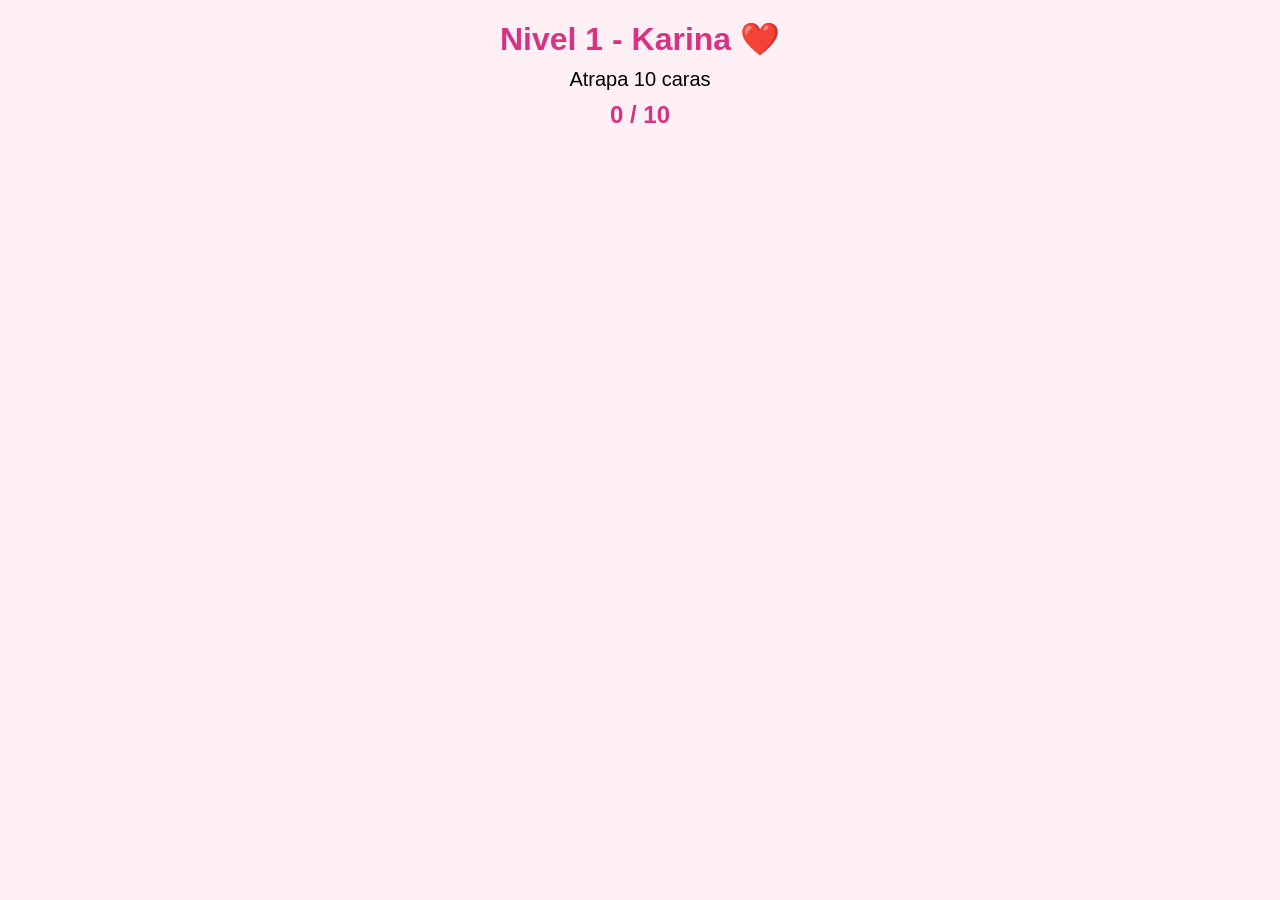
==== juego.html @ 24ca538f "nuevos features" ====
<!DOCTYPE html>
<html lang="es">

<head>
    <meta charset="UTF-8">
    <meta name="viewport" content="width=device-width, initial-scale=1.0">
    <title>Juego Especial ❤️</title>

    <link rel="stylesheet" href="juego.css">
</head>

<body>

    <div class="game-container">

        <h1 id="level-title">
            Nivel 1 - Fan casual 😌
        </h1>

        <p id="goal">
            Atrapa 10 caras
        </p>

        <p id="score">
            0 / 10
        </p>

        <div id="game-area"></div>

    </div>

    <script src="juego.js"></script>

</body>

</html>
---- juego.css ----
*{
    margin:0;
    padding:0;
    box-sizing:border-box;
}

body{
    font-family:'Poppins',sans-serif;
    background:#fff0f5;
    overflow:hidden;
}

.game-container{
    text-align:center;
    padding-top:20px;
}

#level-title{
    color:#d63384;
}

#goal{
    margin-top:10px;
    font-size:20px;
}

#score{
    margin-top:10px;
    font-size:24px;
    font-weight:bold;
    color:#d63384;
}

#game-area{
    position:relative;
    width:100%;
    height:80vh;
    overflow:hidden;
}

.face{
    position:absolute;

    width:90px;
    height:90px;

    object-fit:cover;

    cursor:pointer;

    border-radius:50%;

    animation-name:fall;
    animation-timing-function:linear;
    animation-fill-mode:forwards;
}

@keyframes fall{

    from{
        top:-120px;
    }

    to{
        top:100vh;
    }
}
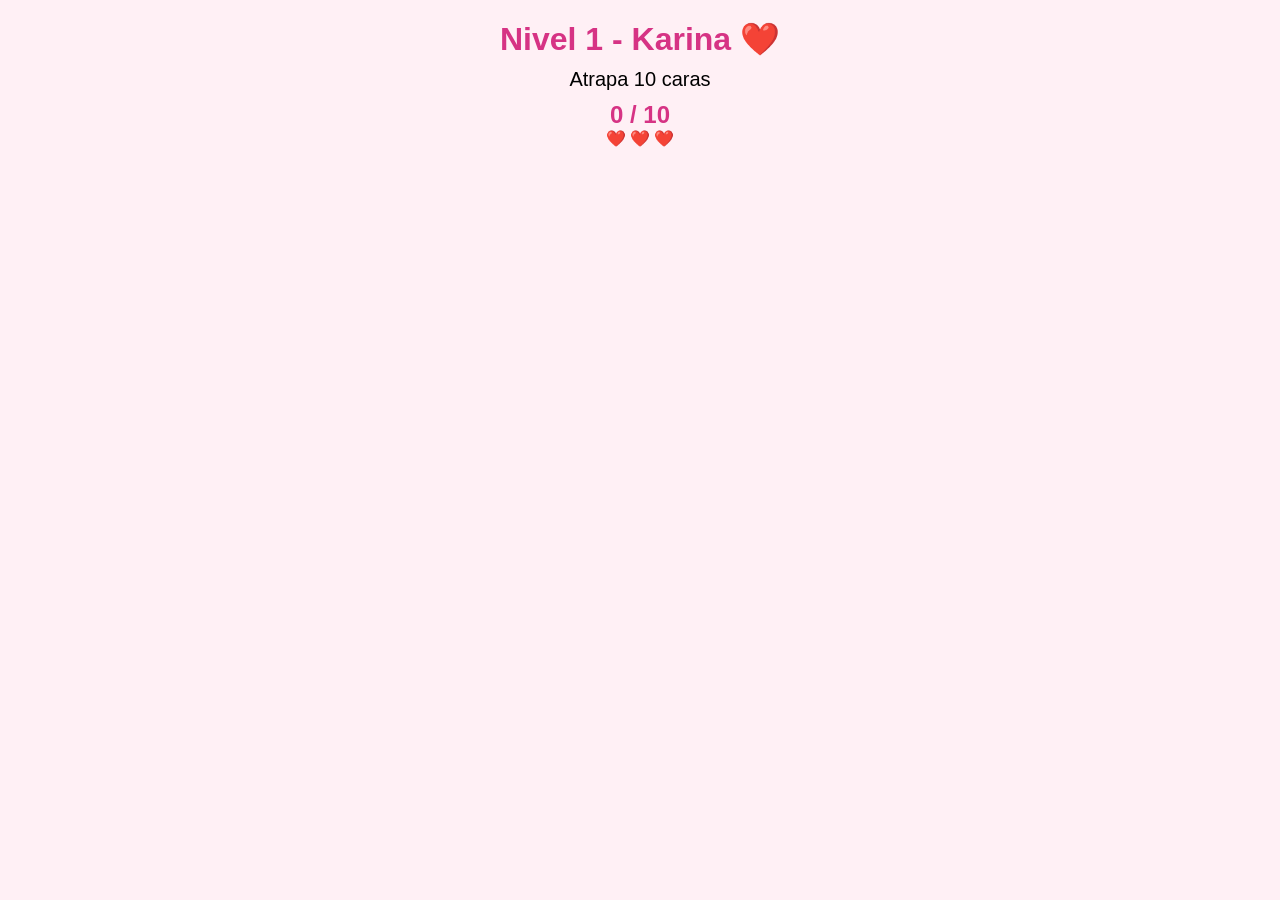
==== commit 52d18eb4: "cambios" ====
--- a/juego.html
+++ b/juego.html
@@ -24,6 +24,9 @@
         <p id="score">
             0 / 10
         </p>
+        <p id="lives">
+            ❤️❤️❤️
+        </p>
 
         <div id="game-area"></div>
 
--- a/juego.css
+++ b/juego.css
@@ -41,9 +41,10 @@
 .face{
     position:absolute;
 
-    width:90px;
-    height:90px;
+    width:70px;
+    height:70px;
 
+    object-fit:contain;
     object-fit:cover;
 
     cursor:pointer;
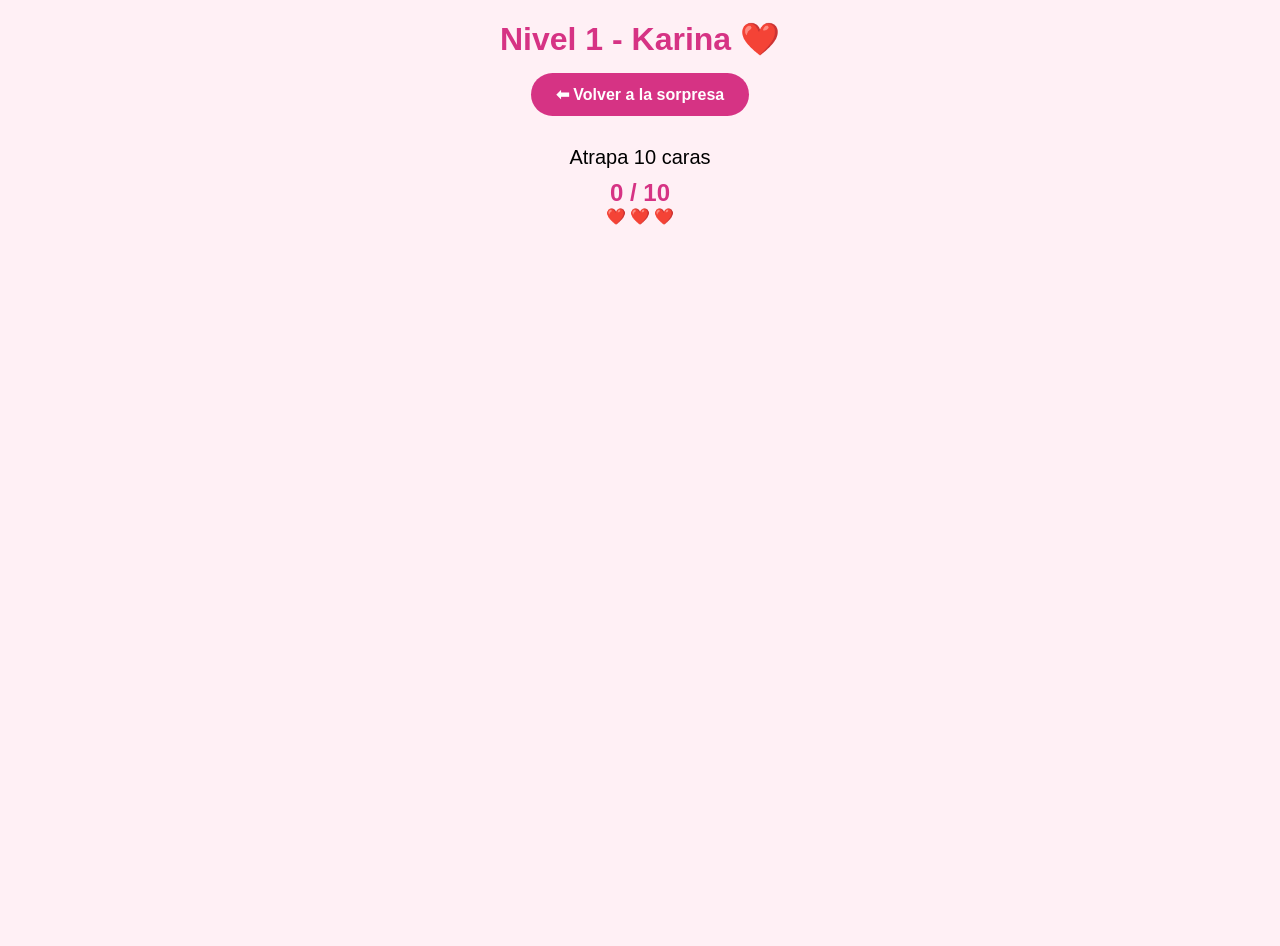
==== commit 218d5a03: "cambios" ====
--- a/juego.html
+++ b/juego.html
@@ -16,6 +16,10 @@
         <h1 id="level-title">
             Nivel 1 - Fan casual 😌
         </h1>
+
+        <a href="index.html" class="back-btn">
+            ⬅ Volver a la sorpresa
+        </a>
 
         <p id="goal">
             Atrapa 10 caras
--- a/juego.css
+++ b/juego.css
@@ -65,4 +65,34 @@
     to{
         top:100vh;
     }
+}
+
+.back-btn{
+
+    display:inline-block;
+
+    margin-top:15px;
+    margin-bottom:20px;
+
+    padding:12px 25px;
+
+    background:#d63384;
+
+    color:white;
+
+    text-decoration:none;
+
+    border-radius:25px;
+
+    font-weight:600;
+
+    transition:.3s;
+}
+
+.back-btn:hover{
+
+    transform:translateY(-2px);
+
+    box-shadow:
+    0 5px 15px rgba(214,51,132,.4);
 }
